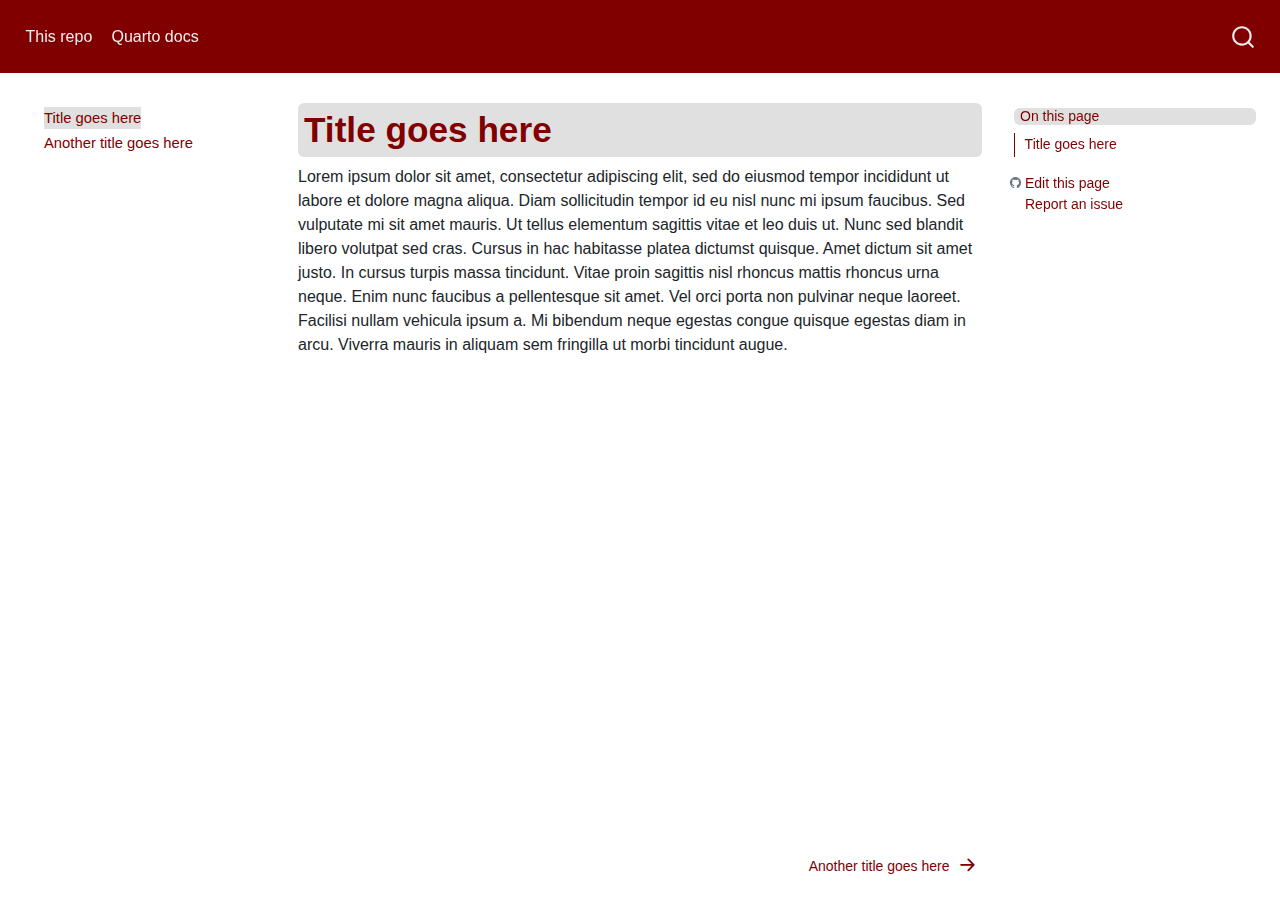
==== docs/index.html @ c9f1d6f5 "deploy: a8cd5a39ca37bad13b6b4d7f44164f94352464c2" ====
<!DOCTYPE html>
<html xmlns="http://www.w3.org/1999/xhtml" lang="en" xml:lang="en"><head>
  <meta charset="utf-8">
  <meta name="generator" content="quarto-0.9.141">
  <meta name="viewport" content="width=device-width, initial-scale=1.0, user-scalable=yes">
  <title>index</title>
  <style>
    code{white-space: pre-wrap;}
    span.smallcaps{font-variant: small-caps;}
    span.underline{text-decoration: underline;}
    div.column{display: inline-block; vertical-align: top; width: 50%;}
    div.hanging-indent{margin-left: 1.5em; text-indent: -1.5em;}
    ul.task-list{list-style: none;}
  </style>

  <script src="site_libs/quarto-nav/quarto-nav.js"></script>
  <script src="site_libs/quarto-nav/headroom.min.js"></script>
  <script src="site_libs/clipboard/clipboard.min.js"></script>
  <meta name="quarto:offset" content="./">
  <script src="site_libs/quarto-search/autocomplete.umd.js"></script>
  <script src="site_libs/quarto-search/fuse.min.js"></script>
  <script src="site_libs/quarto-search/quarto-search.js"></script>
  <link href="./page2.html" rel="next">
  <link href="./images/favicon.ico" rel="icon">
  <script src="site_libs/quarto-html/quarto.js"></script>
  <script src="site_libs/quarto-html/popper.min.js"></script>
  <script src="site_libs/quarto-html/tippy.umd.min.js"></script>
  <script src="site_libs/quarto-html/anchor.min.js"></script>
  <link href="site_libs/quarto-html/tippy.css" rel="stylesheet">
  <link id="quarto-text-highlighting-styles" href="site_libs/quarto-html/quarto-syntax-highlighting.css" rel="stylesheet">
  <script src="site_libs/bootstrap/bootstrap.min.js"></script>
  <link href="site_libs/bootstrap/bootstrap-icons.css" rel="stylesheet">
  <link href="site_libs/bootstrap/bootstrap.min.css" rel="stylesheet">
  <script id="quarto-search-options" type="application/json">{
    "location": "navbar",
    "copy-button": false,
    "collapse-after": 3,
    "panel-placement": "end",
    "type": "overlay",
    "limit": 20,
    "language": {
      "search-no-results-text": "No results",
      "search-matching-documents-text": "matching documents",
      "search-copy-link-title": "Copy link to search",
      "search-hide-matches-text": "Hide additional matches",
      "search-more-match-text": "more match in this document",
      "search-more-matches-text": "more matches in this document",
      "search-clear-button-title": "Clear",
      "search-detached-cancel-button-title": "Cancel",
      "search-submit-button-title": "Submit"
    }
  }</script>
  <!--[if lt IE 9]>
    <script src="//cdnjs.cloudflare.com/ajax/libs/html5shiv/3.7.3/html5shiv-printshiv.min.js"></script>
  <![endif]-->
  <link rel="stylesheet" href="quarto-materials/custom.css">
</head>
<body class="floating">
<div id="quarto-search-results"></div>
  <header id="quarto-header" class="headroom fixed-top">
    <nav class="navbar navbar-expand-lg navbar-dark ">
      <div class="navbar-container container-fluid">
          <button class="navbar-toggler" type="button" data-bs-toggle="collapse" data-bs-target="#navbarCollapse" aria-controls="navbarCollapse" aria-expanded="false" aria-label="Toggle navigation" onclick="if (window.quartoToggleHeadroom) { window.quartoToggleHeadroom(); }">
  <span class="navbar-toggler-icon"></span>
</button>
          <div class="collapse navbar-collapse" id="navbarCollapse">
            <ul class="navbar-nav navbar-nav-scroll me-auto">
  <li class="nav-item">
    <a class="nav-link" href="https://github.com/johnkerl/quarto-markdown-skeleton">This repo</a>
  </li>  
  <li class="nav-item">
    <a class="nav-link" href="https://quarto.org">Quarto docs</a>
  </li>  
</ul>
              <div id="quarto-search" class="" title="Search"></div>
          </div> <!-- /navcollapse -->
      </div> <!-- /container-fluid -->
    </nav>
  <nav class="quarto-secondary-nav" data-bs-toggle="collapse" data-bs-target="#quarto-sidebar" aria-controls="quarto-sidebar" aria-expanded="false" aria-label="Toggle sidebar navigation" onclick="if (window.quartoToggleHeadroom) { window.quartoToggleHeadroom(); }">
    <div class="container-fluid d-flex justify-content-between">
      <h1 class="quarto-secondary-nav-title">(Untitled)</h1>
      <button type="button" class="quarto-btn-toggle btn" aria-label="Show secondary navigation">
        <i class="bi bi-chevron-right"></i>
      </button>
    </div>
  </nav>
</header>
<!-- content -->
<div id="quarto-content" class="quarto-container page-columns page-rows-contents page-layout-article page-navbar">
<!-- sidebar -->
  <nav id="quarto-sidebar" class="sidebar collapse sidebar-navigation floating overflow-auto">
    <div class="sidebar-menu-container"> 
    <ul class="list-unstyled mt-1">
        <li class="sidebar-item">
  <div class="sidebar-item-container"> 
  <a href="./index.html" class="sidebar-item-text sidebar-link active">Title goes here</a>
  </div>
</li>
        <li class="sidebar-item">
  <div class="sidebar-item-container"> 
  <a href="./page2.html" class="sidebar-item-text sidebar-link">Another title goes here</a>
  </div>
</li>
    </ul>
    </div>
</nav>
<!-- margin-sidebar -->
    <div id="quarto-margin-sidebar" class="sidebar margin-sidebar">
        <nav id="TOC" role="doc-toc">
<h2 id="toc-title">On this page</h2>
<ul>
<li><a href="#title-goes-here" class="nav-link active" data-scroll-target="#title-goes-here">Title goes here</a></li>
</ul>
<div class="toc-actions"><div><i class="bi bi-github"></i></div><div class="action-links"><p><a href="https://github.com/johnkerl/quarto-markdown-skeleton/edit/main/index.md" class="toc-action">Edit this page</a></p><p><a href="https://github.com/johnkerl/quarto-markdown-skeleton/issues/new" class="toc-action">Report an issue</a></p></div></div></nav>
    </div>
<!-- main -->
<main class="content" id="quarto-document-content">

<section id="title-goes-here" class="level1">
<h1>Title goes here</h1>
<p>Lorem ipsum dolor sit amet, consectetur adipiscing elit, sed do eiusmod tempor incididunt ut labore et dolore magna aliqua. Diam sollicitudin tempor id eu nisl nunc mi ipsum faucibus. Sed vulputate mi sit amet mauris. Ut tellus elementum sagittis vitae et leo duis ut. Nunc sed blandit libero volutpat sed cras. Cursus in hac habitasse platea dictumst quisque. Amet dictum sit amet justo. In cursus turpis massa tincidunt. Vitae proin sagittis nisl rhoncus mattis rhoncus urna neque. Enim nunc faucibus a pellentesque sit amet. Vel orci porta non pulvinar neque laoreet. Facilisi nullam vehicula ipsum a. Mi bibendum neque egestas congue quisque egestas diam in arcu. Viverra mauris in aliquam sem fringilla ut morbi tincidunt augue.</p>



</section>
</main> <!-- /main -->
<script type="application/javascript">
window.document.addEventListener("DOMContentLoaded", function (event) {
  const icon = "";
  const anchorJS = new window.AnchorJS();
  anchorJS.options = {
    placement: 'right',
    icon: icon
  };
  anchorJS.add('.anchored');
  const clipboard = new window.ClipboardJS('.code-copy-button', {
    target: function(trigger) {
      return trigger.previousElementSibling;
    }
  });
  clipboard.on('success', function(e) {
    // button target
    const button = e.trigger;
    // don't keep focus
    button.blur();
    // flash "checked"
    button.classList.add('code-copy-button-checked');
    setTimeout(function() {
      button.classList.remove('code-copy-button-checked');
    }, 1000);
    // clear code selection
    e.clearSelection();
  });
  function tippyHover(el, contentFn) {
    const config = {
      allowHTML: true,
      content: contentFn,
      maxWidth: 500,
      delay: 100,
      arrow: false,
      appendTo: function(el) {
          return el.parentElement;
      },
      interactive: true,
      interactiveBorder: 10,
      theme: 'quarto',
      placement: 'bottom-start'
    };
    window.tippy(el, config); 
  }
  const noterefs = window.document.querySelectorAll('a[role="doc-noteref"]');
  for (var i=0; i<noterefs.length; i++) {
    const ref = noterefs[i];
    tippyHover(ref, function() {
      let href = ref.getAttribute('href');
      try { href = new URL(href).hash; } catch {}
      const id = href.replace(/^#\/?/, "");
      const note = window.document.getElementById(id);
      return note.innerHTML;
    });
  }
  var bibliorefs = window.document.querySelectorAll('a[role="doc-biblioref"]');
  for (var i=0; i<bibliorefs.length; i++) {
    const ref = bibliorefs[i];
    const cites = ref.parentNode.getAttribute('data-cites').split(' ');
    tippyHover(ref, function() {
      var popup = window.document.createElement('div');
      cites.forEach(function(cite) {
        var citeDiv = window.document.createElement('div');
        citeDiv.classList.add('hanging-indent');
        citeDiv.classList.add('csl-entry');
        var biblioDiv = window.document.getElementById('ref-' + cite);
        if (biblioDiv) {
          citeDiv.innerHTML = biblioDiv.innerHTML;
        }
        popup.appendChild(citeDiv);
      });
      return popup.innerHTML;
    });
  }
});
</script>
<nav class="page-navigation">
  <div class="nav-page nav-page-previous">
  </div>
  <div class="nav-page nav-page-next">
      <a href="./page2.html" class="pagination-link">
        <span class="nav-page-text">Another title goes here</span> <i class="bi bi-arrow-right-short"></i>
      </a>
  </div>
</nav>
</div> <!-- /content -->


</body></html>
---- docs/site_libs/quarto-html/tippy.css ----
.tippy-box[data-animation=fade][data-state=hidden]{opacity:0}[data-tippy-root]{max-width:calc(100vw - 10px)}.tippy-box{position:relative;background-color:#333;color:#fff;border-radius:4px;font-size:14px;line-height:1.4;white-space:normal;outline:0;transition-property:transform,visibility,opacity}.tippy-box[data-placement^=top]>.tippy-arrow{bottom:0}.tippy-box[data-placement^=top]>.tippy-arrow:before{bottom:-7px;left:0;border-width:8px 8px 0;border-top-color:initial;transform-origin:center top}.tippy-box[data-placement^=bottom]>.tippy-arrow{top:0}.tippy-box[data-placement^=bottom]>.tippy-arrow:before{top:-7px;left:0;border-width:0 8px 8px;border-bottom-color:initial;transform-origin:center bottom}.tippy-box[data-placement^=left]>.tippy-arrow{right:0}.tippy-box[data-placement^=left]>.tippy-arrow:before{border-width:8px 0 8px 8px;border-left-color:initial;right:-7px;transform-origin:center left}.tippy-box[data-placement^=right]>.tippy-arrow{left:0}.tippy-box[data-placement^=right]>.tippy-arrow:before{left:-7px;border-width:8px 8px 8px 0;border-right-color:initial;transform-origin:center right}.tippy-box[data-inertia][data-state=visible]{transition-timing-function:cubic-bezier(.54,1.5,.38,1.11)}.tippy-arrow{width:16px;height:16px;color:#333}.tippy-arrow:before{content:"";position:absolute;border-color:transparent;border-style:solid}.tippy-content{position:relative;padding:5px 9px;z-index:1}
---- docs/site_libs/quarto-html/quarto-syntax-highlighting.css ----
/* quarto syntax highlight colors */
:root {
  --quarto-hl-ot-color: #00769E;
  --quarto-hl-at-color: #677623;
  --quarto-hl-ss-color: #20794D;
  --quarto-hl-an-color: #5E5E5E;
  --quarto-hl-fu-color: #4758AB;
  --quarto-hl-st-color: #20794D;
  --quarto-hl-cf-color: #00769E;
  --quarto-hl-op-color: #5E5E5E;
  --quarto-hl-er-color: #AD0000;
  --quarto-hl-bn-color: #AD0000;
  --quarto-hl-al-color: #AD0000;
  --quarto-hl-va-color: #111111;
  --quarto-hl-bu-color: inherit;
  --quarto-hl-ex-color: inherit;
  --quarto-hl-pp-color: #AD0000;
  --quarto-hl-in-color: #5E5E5E;
  --quarto-hl-vs-color: #20794D;
  --quarto-hl-wa-color: #5E5E5E;
  --quarto-hl-do-color: #5E5E5E;
  --quarto-hl-im-color: inherit;
  --quarto-hl-ch-color: #20794D;
  --quarto-hl-dt-color: #AD0000;
  --quarto-hl-fl-color: #AD0000;
  --quarto-hl-co-color: #5E5E5E;
  --quarto-hl-cv-color: #5E5E5E;
  --quarto-hl-cn-color: #8f5902;
  --quarto-hl-sc-color: #5E5E5E;
  --quarto-hl-dv-color: #AD0000;
  --quarto-hl-kw-color: #00769E;
}

/* other quarto variables */
:root {
  --quarto-font-monospace: SFMono-Regular, Menlo, Monaco, Consolas, "Liberation Mono", "Courier New", monospace;
}

code span {
  color: #00769E;
}

div.sourceCode,
div.sourceCode pre.sourceCode {
  color: #00769E;
}

code span.ot {
  color: #00769E;
}

code span.at {
  color: #677623;
}

code span.ss {
  color: #20794D;
}

code span.an {
  color: #5E5E5E;
}

code span.fu {
  color: #4758AB;
}

code span.st {
  color: #20794D;
}

code span.cf {
  color: #00769E;
}

code span.op {
  color: #5E5E5E;
}

code span.er {
  color: #AD0000;
}

code span.bn {
  color: #AD0000;
}

code span.al {
  color: #AD0000;
}

code span.va {
  color: #111111;
}

code span.pp {
  color: #AD0000;
}

code span.in {
  color: #5E5E5E;
}

code span.vs {
  color: #20794D;
}

code span.wa {
  color: #5E5E5E;
  font-style: italic;
}

code span.do {
  color: #5E5E5E;
  font-style: italic;
}

code span.ch {
  color: #20794D;
}

code span.dt {
  color: #AD0000;
}

code span.fl {
  color: #AD0000;
}

code span.co {
  color: #5E5E5E;
}

code span.cv {
  color: #5E5E5E;
  font-style: italic;
}

code span.cn {
  color: #8f5902;
}

code span.sc {
  color: #5E5E5E;
}

code span.dv {
  color: #AD0000;
}

code span.kw {
  color: #00769E;
}

/*# sourceMappingURL=debc5d5d77c3f9108843748ff7464032.css.map */
---- docs/quarto-materials/custom.css ----
/* General pattern/branding for Miller docs:
 * o The first color is white; the second color is black; the third color is maroon. Code snippets have
 *   output in manila, with dark-manila command-lines.
 * o As much as I love serif fonts like Palatino for their beauty (especially their artful italics),
 *   I use sans-serif for pragmatic visual throughput. (If this were a sales sheet rather than a tech
 *   guide, I'd use serifs.)
 * o Corners on code blocks, images, etc. are all rounded.
 * o Hovering over hyperlinks makes their background light grey for pre-click visual feedback.
 */

.navbar-nav:hover .nav-link:hover {
  color: #800000;
}

.nav-page:hover .nav-page-previous:hover {
  color: #800000;
}

.nav-page:hover .nav-page-next:hover {
  color: #800000;
}

.nav-page:hover .nav-page-text:hover {
  color: #800000;
}

.toc-actions a:hover {
  color: #800000;
}

.page-navigation:hover {
  color: #800000;
}

a.pagination-link:hover {
  color: #800000;
}

.sidebar-navigation .text-start {
  font-weight: bold;
}

.sidebar.sidebar-navigation .active {
  color: #800000;
  background-color: #e0e0e0;
}

a {
  color: #800000;
}
a:before, a:focus, a:hover, a:link, a:visited {
  color: #800000;
}

code, p code:not(.sourceCode), li code:not(.sourceCode), kbd, pre {
  color: #000000;
  background-color: #eae2cb;
  font-size: 12px;
  direction: ltr;
  border-radius: 3px;
}

pre {
  font-size: 12px;
  padding: 10px;
  text-decoration: none;

  white-space: pre-wrap;       /* css-3 */
  white-space: -moz-pre-wrap;  /* Mozilla, since 1999 */
  white-space: -pre-wrap;      /* Opera 4-6 */
  white-space: -o-pre-wrap;    /* Opera 7 */
}

pre.pre-highlight-in-pair {
  background-color: #c5b690;
  font-weight: bold;
  margin-bottom: 0px;

  border-top-left-radius: 6px;
  border-top-right-radius: 6px;
  border-bottom-right-radius: 0px;
  border-bottom-left-radius: 0px;
}
pre.pre-non-highlight-in-pair {
  background-color: #eae2cb;
  margin-top: 0px;

  border-top-left-radius: 0px;
  border-top-right-radius: 0px;
  border-bottom-right-radius: 6px;
  border-bottom-left-radius: 6px;
}

/* For command-only or output-only situations (less common) -- normal margins.
 * Example:
 *   mlr cat foo.csv <---- command line
 */
pre.pre-highlight-non-pair {
  background-color: #c5b690;
  font-weight: bold;
  margin-top: 2px;
  margin-bottom: 16px;

  border-top-left-radius: 6px;
  border-top-right-radius: 6px;
  border-bottom-right-radius: 6px;
  border-bottom-left-radius: 6px;
}

/* Example:
 *   a,b,c           <---- output line
 *   1,2,3           <---- output line
 *   4,5,6           <---- output line
 */
pre.pre-non-highlight-non-pair {
  background-color: #eae2cb;
  margin-top: 2px;
  margin-bottom: 15px;

  border-top-left-radius: 6px;
  border-top-right-radius: 6px;
  border-bottom-right-radius: 6px;
  border-bottom-left-radius: 6px;
}

pre.pre-no-wrap {
  font-size: 12px;
  padding: 10px;

  white-space: nowrap;       /* css-3 */
  white-space: -moz-nowrap;  /* Mozilla, since 1999 */
  white-space: -no-wrap;      /* Opera 4-6 */
  white-space: -o-nowrap;    /* Opera 7 */
}

/* Rounded corners for screenshots/images */
img {
  border-radius: 6px;
}
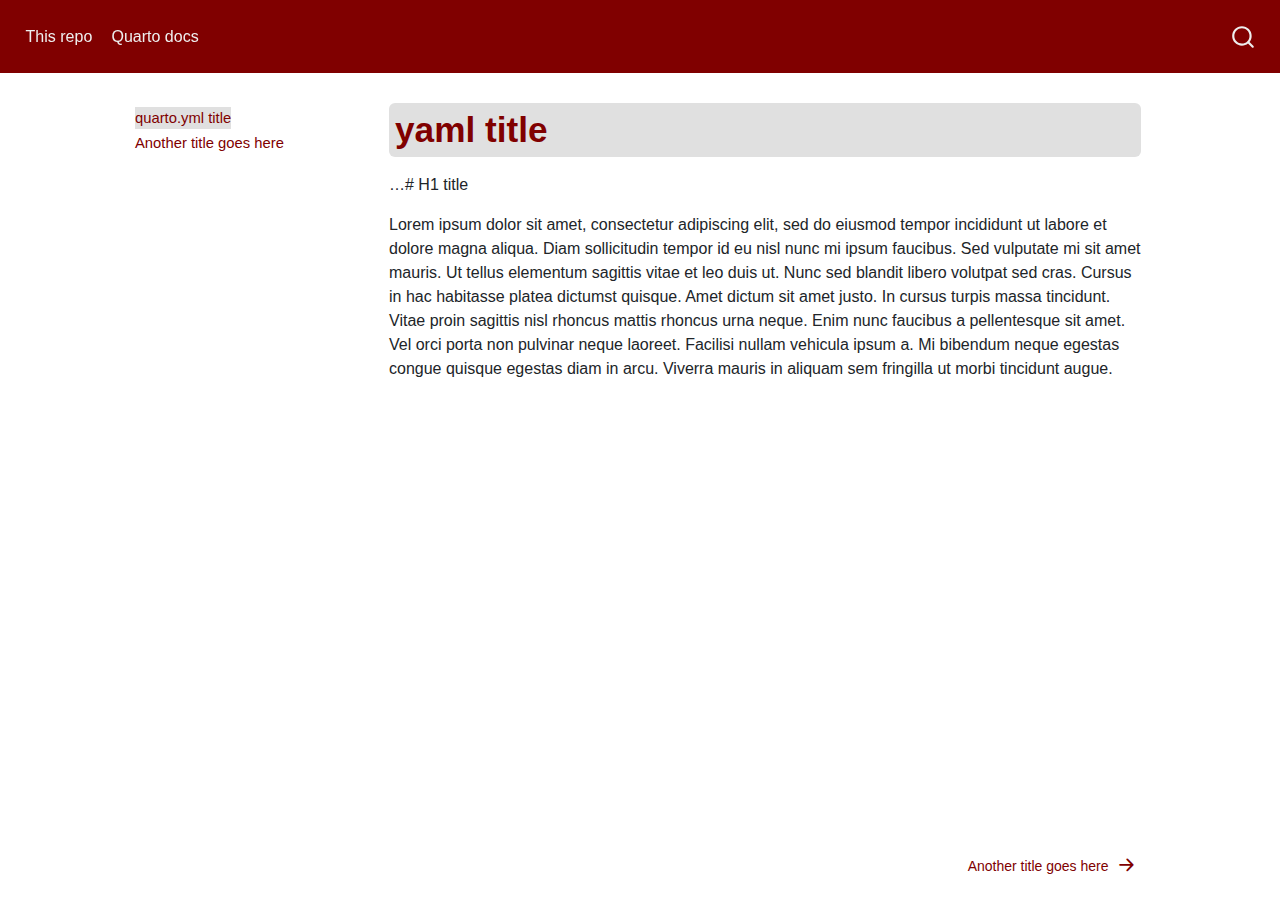
==== commit efbb7a9f: "deploy: 3bd4c0ed71fa82c474fb2171a0318f2619bdb488" ====
--- a/docs/index.html
+++ b/docs/index.html
@@ -3,7 +3,7 @@
   <meta charset="utf-8">
   <meta name="generator" content="quarto-0.9.141">
   <meta name="viewport" content="width=device-width, initial-scale=1.0, user-scalable=yes">
-  <title>index</title>
+  <title>yaml title</title>
   <style>
     code{white-space: pre-wrap;}
     span.smallcaps{font-variant: small-caps;}
@@ -55,7 +55,7 @@
   <![endif]-->
   <link rel="stylesheet" href="quarto-materials/custom.css">
 </head>
-<body class="floating">
+<body class="floating fullcontent">
 <div id="quarto-search-results"></div>
   <header id="quarto-header" class="headroom fixed-top">
     <nav class="navbar navbar-expand-lg navbar-dark ">
@@ -78,7 +78,7 @@
     </nav>
   <nav class="quarto-secondary-nav" data-bs-toggle="collapse" data-bs-target="#quarto-sidebar" aria-controls="quarto-sidebar" aria-expanded="false" aria-label="Toggle sidebar navigation" onclick="if (window.quartoToggleHeadroom) { window.quartoToggleHeadroom(); }">
     <div class="container-fluid d-flex justify-content-between">
-      <h1 class="quarto-secondary-nav-title">(Untitled)</h1>
+      <h1 class="quarto-secondary-nav-title">yaml title</h1>
       <button type="button" class="quarto-btn-toggle btn" aria-label="Show secondary navigation">
         <i class="bi bi-chevron-right"></i>
       </button>
@@ -93,7 +93,7 @@
     <ul class="list-unstyled mt-1">
         <li class="sidebar-item">
   <div class="sidebar-item-container"> 
-  <a href="./index.html" class="sidebar-item-text sidebar-link active">Title goes here</a>
+  <a href="./index.html" class="sidebar-item-text sidebar-link active">quarto.yml title</a>
   </div>
 </li>
         <li class="sidebar-item">
@@ -105,24 +105,17 @@
     </div>
 </nav>
 <!-- margin-sidebar -->
-    <div id="quarto-margin-sidebar" class="sidebar margin-sidebar">
-        <nav id="TOC" role="doc-toc">
-<h2 id="toc-title">On this page</h2>
-<ul>
-<li><a href="#title-goes-here" class="nav-link active" data-scroll-target="#title-goes-here">Title goes here</a></li>
-</ul>
-<div class="toc-actions"><div><i class="bi bi-github"></i></div><div class="action-links"><p><a href="https://github.com/johnkerl/quarto-markdown-skeleton/edit/main/index.md" class="toc-action">Edit this page</a></p><p><a href="https://github.com/johnkerl/quarto-markdown-skeleton/issues/new" class="toc-action">Report an issue</a></p></div></div></nav>
-    </div>
+    
 <!-- main -->
 <main class="content" id="quarto-document-content">
-
-<section id="title-goes-here" class="level1">
-<h1>Title goes here</h1>
+<header id="title-block-header" class="quarto-title-block default">
+
+<div class="quarto-title"><h1 class="title d-none d-lg-block display-7">yaml title</h1></div></header>
+<p>…# H1 title</p>
 <p>Lorem ipsum dolor sit amet, consectetur adipiscing elit, sed do eiusmod tempor incididunt ut labore et dolore magna aliqua. Diam sollicitudin tempor id eu nisl nunc mi ipsum faucibus. Sed vulputate mi sit amet mauris. Ut tellus elementum sagittis vitae et leo duis ut. Nunc sed blandit libero volutpat sed cras. Cursus in hac habitasse platea dictumst quisque. Amet dictum sit amet justo. In cursus turpis massa tincidunt. Vitae proin sagittis nisl rhoncus mattis rhoncus urna neque. Enim nunc faucibus a pellentesque sit amet. Vel orci porta non pulvinar neque laoreet. Facilisi nullam vehicula ipsum a. Mi bibendum neque egestas congue quisque egestas diam in arcu. Viverra mauris in aliquam sem fringilla ut morbi tincidunt augue.</p>
 
 
 
-</section>
 </main> <!-- /main -->
 <script type="application/javascript">
 window.document.addEventListener("DOMContentLoaded", function (event) {
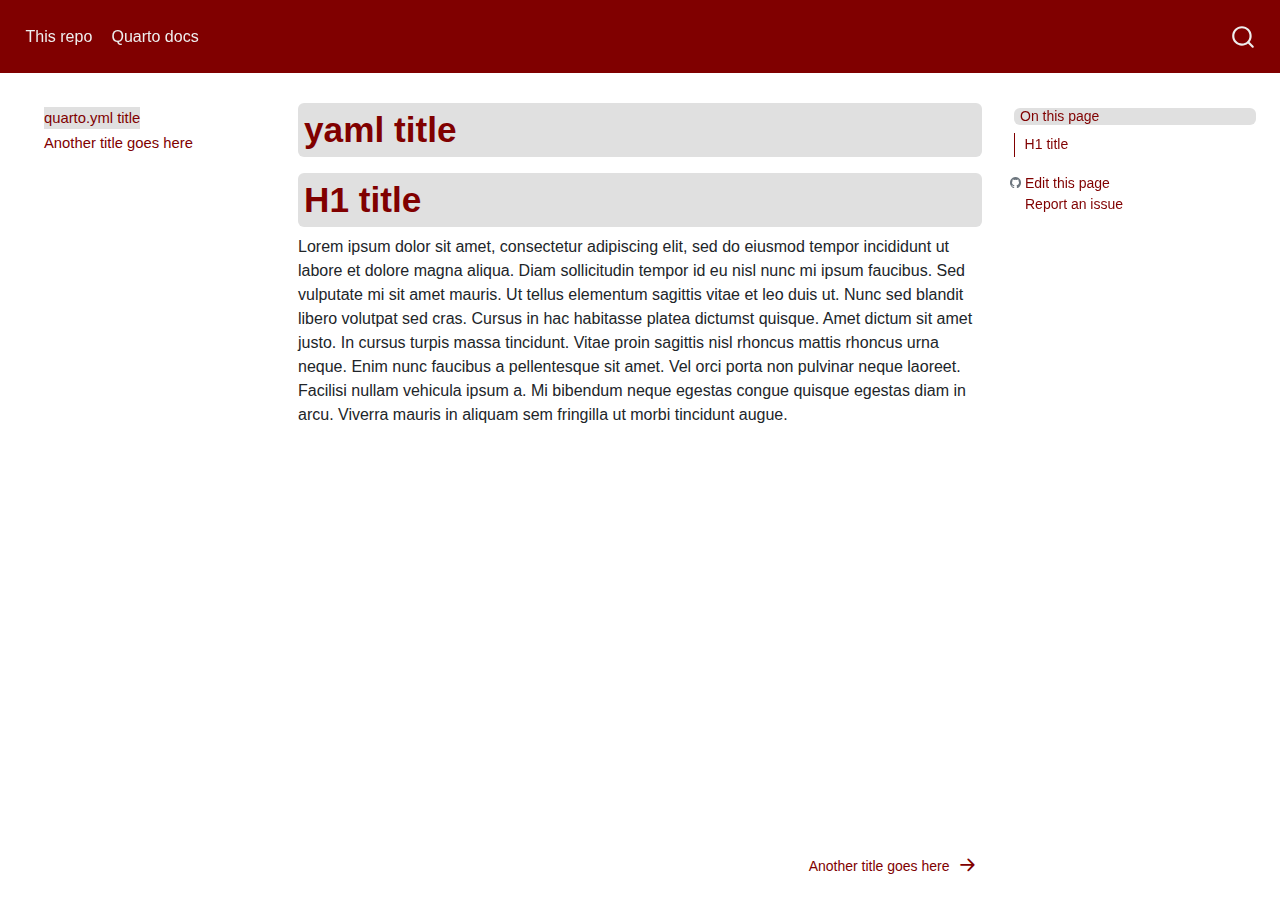
==== commit 4055dec5: "deploy: 2d3e832bb1d873153673ee3862e9e1a51a56a40d" ====
--- a/docs/index.html
+++ b/docs/index.html
@@ -55,7 +55,7 @@
   <![endif]-->
   <link rel="stylesheet" href="quarto-materials/custom.css">
 </head>
-<body class="floating fullcontent">
+<body class="floating">
 <div id="quarto-search-results"></div>
   <header id="quarto-header" class="headroom fixed-top">
     <nav class="navbar navbar-expand-lg navbar-dark ">
@@ -105,17 +105,27 @@
     </div>
 </nav>
 <!-- margin-sidebar -->
-    
+    <div id="quarto-margin-sidebar" class="sidebar margin-sidebar">
+        <nav id="TOC" role="doc-toc">
+<h2 id="toc-title">On this page</h2>
+<ul>
+<li><a href="#h1-title" class="nav-link active" data-scroll-target="#h1-title">H1 title</a></li>
+</ul>
+<div class="toc-actions"><div><i class="bi bi-github"></i></div><div class="action-links"><p><a href="https://github.com/johnkerl/quarto-markdown-skeleton/edit/main/index.md" class="toc-action">Edit this page</a></p><p><a href="https://github.com/johnkerl/quarto-markdown-skeleton/issues/new" class="toc-action">Report an issue</a></p></div></div></nav>
+    </div>
 <!-- main -->
 <main class="content" id="quarto-document-content">
 <header id="title-block-header" class="quarto-title-block default">
 
 <div class="quarto-title"><h1 class="title d-none d-lg-block display-7">yaml title</h1></div></header>
-<p>…# H1 title</p>
+
+<section id="h1-title" class="level1">
+<h1>H1 title</h1>
 <p>Lorem ipsum dolor sit amet, consectetur adipiscing elit, sed do eiusmod tempor incididunt ut labore et dolore magna aliqua. Diam sollicitudin tempor id eu nisl nunc mi ipsum faucibus. Sed vulputate mi sit amet mauris. Ut tellus elementum sagittis vitae et leo duis ut. Nunc sed blandit libero volutpat sed cras. Cursus in hac habitasse platea dictumst quisque. Amet dictum sit amet justo. In cursus turpis massa tincidunt. Vitae proin sagittis nisl rhoncus mattis rhoncus urna neque. Enim nunc faucibus a pellentesque sit amet. Vel orci porta non pulvinar neque laoreet. Facilisi nullam vehicula ipsum a. Mi bibendum neque egestas congue quisque egestas diam in arcu. Viverra mauris in aliquam sem fringilla ut morbi tincidunt augue.</p>
 
 
 
+</section>
 </main> <!-- /main -->
 <script type="application/javascript">
 window.document.addEventListener("DOMContentLoaded", function (event) {
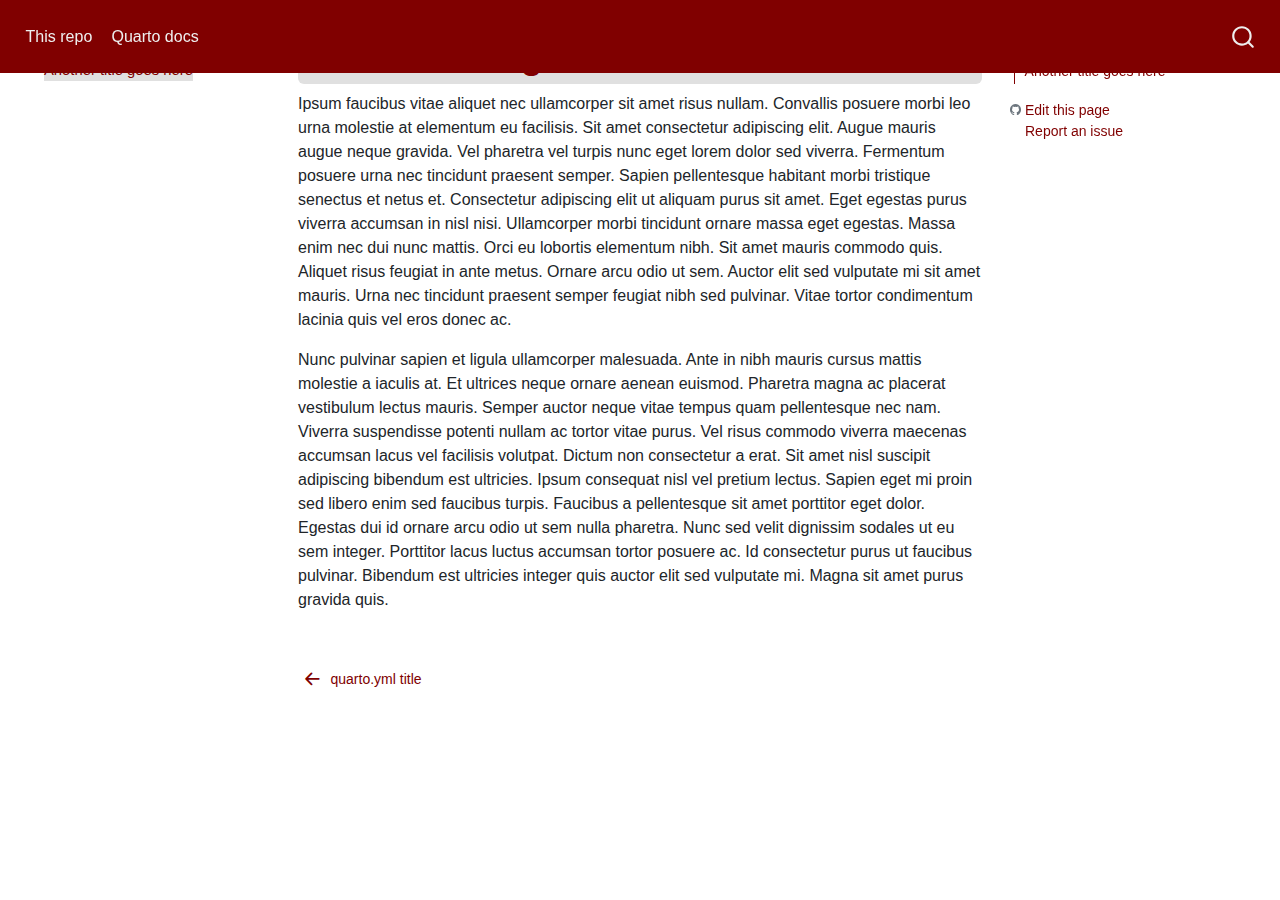
==== commit 89c02583: "deploy: 8f7dd5349cf346ca2df04c2badcb7ef09bcedd38" ====
--- a/docs/index.html
+++ b/docs/index.html
@@ -1,218 +1,8 @@
-<!DOCTYPE html>
-<html xmlns="http://www.w3.org/1999/xhtml" lang="en" xml:lang="en"><head>
-  <meta charset="utf-8">
-  <meta name="generator" content="quarto-0.9.141">
-  <meta name="viewport" content="width=device-width, initial-scale=1.0, user-scalable=yes">
-  <title>yaml title</title>
-  <style>
-    code{white-space: pre-wrap;}
-    span.smallcaps{font-variant: small-caps;}
-    span.underline{text-decoration: underline;}
-    div.column{display: inline-block; vertical-align: top; width: 50%;}
-    div.hanging-indent{margin-left: 1.5em; text-indent: -1.5em;}
-    ul.task-list{list-style: none;}
-  </style>
-
-  <script src="site_libs/quarto-nav/quarto-nav.js"></script>
-  <script src="site_libs/quarto-nav/headroom.min.js"></script>
-  <script src="site_libs/clipboard/clipboard.min.js"></script>
-  <meta name="quarto:offset" content="./">
-  <script src="site_libs/quarto-search/autocomplete.umd.js"></script>
-  <script src="site_libs/quarto-search/fuse.min.js"></script>
-  <script src="site_libs/quarto-search/quarto-search.js"></script>
-  <link href="./page2.html" rel="next">
-  <link href="./images/favicon.ico" rel="icon">
-  <script src="site_libs/quarto-html/quarto.js"></script>
-  <script src="site_libs/quarto-html/popper.min.js"></script>
-  <script src="site_libs/quarto-html/tippy.umd.min.js"></script>
-  <script src="site_libs/quarto-html/anchor.min.js"></script>
-  <link href="site_libs/quarto-html/tippy.css" rel="stylesheet">
-  <link id="quarto-text-highlighting-styles" href="site_libs/quarto-html/quarto-syntax-highlighting.css" rel="stylesheet">
-  <script src="site_libs/bootstrap/bootstrap.min.js"></script>
-  <link href="site_libs/bootstrap/bootstrap-icons.css" rel="stylesheet">
-  <link href="site_libs/bootstrap/bootstrap.min.css" rel="stylesheet">
-  <script id="quarto-search-options" type="application/json">{
-    "location": "navbar",
-    "copy-button": false,
-    "collapse-after": 3,
-    "panel-placement": "end",
-    "type": "overlay",
-    "limit": 20,
-    "language": {
-      "search-no-results-text": "No results",
-      "search-matching-documents-text": "matching documents",
-      "search-copy-link-title": "Copy link to search",
-      "search-hide-matches-text": "Hide additional matches",
-      "search-more-match-text": "more match in this document",
-      "search-more-matches-text": "more matches in this document",
-      "search-clear-button-title": "Clear",
-      "search-detached-cancel-button-title": "Cancel",
-      "search-submit-button-title": "Submit"
-    }
-  }</script>
-  <!--[if lt IE 9]>
-    <script src="//cdnjs.cloudflare.com/ajax/libs/html5shiv/3.7.3/html5shiv-printshiv.min.js"></script>
-  <![endif]-->
-  <link rel="stylesheet" href="quarto-materials/custom.css">
-</head>
-<body class="floating">
-<div id="quarto-search-results"></div>
-  <header id="quarto-header" class="headroom fixed-top">
-    <nav class="navbar navbar-expand-lg navbar-dark ">
-      <div class="navbar-container container-fluid">
-          <button class="navbar-toggler" type="button" data-bs-toggle="collapse" data-bs-target="#navbarCollapse" aria-controls="navbarCollapse" aria-expanded="false" aria-label="Toggle navigation" onclick="if (window.quartoToggleHeadroom) { window.quartoToggleHeadroom(); }">
-  <span class="navbar-toggler-icon"></span>
-</button>
-          <div class="collapse navbar-collapse" id="navbarCollapse">
-            <ul class="navbar-nav navbar-nav-scroll me-auto">
-  <li class="nav-item">
-    <a class="nav-link" href="https://github.com/johnkerl/quarto-markdown-skeleton">This repo</a>
-  </li>  
-  <li class="nav-item">
-    <a class="nav-link" href="https://quarto.org">Quarto docs</a>
-  </li>  
-</ul>
-              <div id="quarto-search" class="" title="Search"></div>
-          </div> <!-- /navcollapse -->
-      </div> <!-- /container-fluid -->
-    </nav>
-  <nav class="quarto-secondary-nav" data-bs-toggle="collapse" data-bs-target="#quarto-sidebar" aria-controls="quarto-sidebar" aria-expanded="false" aria-label="Toggle sidebar navigation" onclick="if (window.quartoToggleHeadroom) { window.quartoToggleHeadroom(); }">
-    <div class="container-fluid d-flex justify-content-between">
-      <h1 class="quarto-secondary-nav-title">yaml title</h1>
-      <button type="button" class="quarto-btn-toggle btn" aria-label="Show secondary navigation">
-        <i class="bi bi-chevron-right"></i>
-      </button>
-    </div>
-  </nav>
-</header>
-<!-- content -->
-<div id="quarto-content" class="quarto-container page-columns page-rows-contents page-layout-article page-navbar">
-<!-- sidebar -->
-  <nav id="quarto-sidebar" class="sidebar collapse sidebar-navigation floating overflow-auto">
-    <div class="sidebar-menu-container"> 
-    <ul class="list-unstyled mt-1">
-        <li class="sidebar-item">
-  <div class="sidebar-item-container"> 
-  <a href="./index.html" class="sidebar-item-text sidebar-link active">quarto.yml title</a>
-  </div>
-</li>
-        <li class="sidebar-item">
-  <div class="sidebar-item-container"> 
-  <a href="./page2.html" class="sidebar-item-text sidebar-link">Another title goes here</a>
-  </div>
-</li>
-    </ul>
-    </div>
-</nav>
-<!-- margin-sidebar -->
-    <div id="quarto-margin-sidebar" class="sidebar margin-sidebar">
-        <nav id="TOC" role="doc-toc">
-<h2 id="toc-title">On this page</h2>
-<ul>
-<li><a href="#h1-title" class="nav-link active" data-scroll-target="#h1-title">H1 title</a></li>
-</ul>
-<div class="toc-actions"><div><i class="bi bi-github"></i></div><div class="action-links"><p><a href="https://github.com/johnkerl/quarto-markdown-skeleton/edit/main/index.md" class="toc-action">Edit this page</a></p><p><a href="https://github.com/johnkerl/quarto-markdown-skeleton/issues/new" class="toc-action">Report an issue</a></p></div></div></nav>
-    </div>
-<!-- main -->
-<main class="content" id="quarto-document-content">
-<header id="title-block-header" class="quarto-title-block default">
-
-<div class="quarto-title"><h1 class="title d-none d-lg-block display-7">yaml title</h1></div></header>
-
-<section id="h1-title" class="level1">
-<h1>H1 title</h1>
-<p>Lorem ipsum dolor sit amet, consectetur adipiscing elit, sed do eiusmod tempor incididunt ut labore et dolore magna aliqua. Diam sollicitudin tempor id eu nisl nunc mi ipsum faucibus. Sed vulputate mi sit amet mauris. Ut tellus elementum sagittis vitae et leo duis ut. Nunc sed blandit libero volutpat sed cras. Cursus in hac habitasse platea dictumst quisque. Amet dictum sit amet justo. In cursus turpis massa tincidunt. Vitae proin sagittis nisl rhoncus mattis rhoncus urna neque. Enim nunc faucibus a pellentesque sit amet. Vel orci porta non pulvinar neque laoreet. Facilisi nullam vehicula ipsum a. Mi bibendum neque egestas congue quisque egestas diam in arcu. Viverra mauris in aliquam sem fringilla ut morbi tincidunt augue.</p>
-
-
-
-</section>
-</main> <!-- /main -->
-<script type="application/javascript">
-window.document.addEventListener("DOMContentLoaded", function (event) {
-  const icon = "";
-  const anchorJS = new window.AnchorJS();
-  anchorJS.options = {
-    placement: 'right',
-    icon: icon
-  };
-  anchorJS.add('.anchored');
-  const clipboard = new window.ClipboardJS('.code-copy-button', {
-    target: function(trigger) {
-      return trigger.previousElementSibling;
-    }
-  });
-  clipboard.on('success', function(e) {
-    // button target
-    const button = e.trigger;
-    // don't keep focus
-    button.blur();
-    // flash "checked"
-    button.classList.add('code-copy-button-checked');
-    setTimeout(function() {
-      button.classList.remove('code-copy-button-checked');
-    }, 1000);
-    // clear code selection
-    e.clearSelection();
-  });
-  function tippyHover(el, contentFn) {
-    const config = {
-      allowHTML: true,
-      content: contentFn,
-      maxWidth: 500,
-      delay: 100,
-      arrow: false,
-      appendTo: function(el) {
-          return el.parentElement;
-      },
-      interactive: true,
-      interactiveBorder: 10,
-      theme: 'quarto',
-      placement: 'bottom-start'
-    };
-    window.tippy(el, config); 
-  }
-  const noterefs = window.document.querySelectorAll('a[role="doc-noteref"]');
-  for (var i=0; i<noterefs.length; i++) {
-    const ref = noterefs[i];
-    tippyHover(ref, function() {
-      let href = ref.getAttribute('href');
-      try { href = new URL(href).hash; } catch {}
-      const id = href.replace(/^#\/?/, "");
-      const note = window.document.getElementById(id);
-      return note.innerHTML;
-    });
-  }
-  var bibliorefs = window.document.querySelectorAll('a[role="doc-biblioref"]');
-  for (var i=0; i<bibliorefs.length; i++) {
-    const ref = bibliorefs[i];
-    const cites = ref.parentNode.getAttribute('data-cites').split(' ');
-    tippyHover(ref, function() {
-      var popup = window.document.createElement('div');
-      cites.forEach(function(cite) {
-        var citeDiv = window.document.createElement('div');
-        citeDiv.classList.add('hanging-indent');
-        citeDiv.classList.add('csl-entry');
-        var biblioDiv = window.document.getElementById('ref-' + cite);
-        if (biblioDiv) {
-          citeDiv.innerHTML = biblioDiv.innerHTML;
-        }
-        popup.appendChild(citeDiv);
-      });
-      return popup.innerHTML;
-    });
-  }
-});
-</script>
-<nav class="page-navigation">
-  <div class="nav-page nav-page-previous">
-  </div>
-  <div class="nav-page nav-page-next">
-      <a href="./page2.html" class="pagination-link">
-        <span class="nav-page-text">Another title goes here</span> <i class="bi bi-arrow-right-short"></i>
-      </a>
-  </div>
-</nav>
-</div> <!-- /content -->
-
-
-</body></html>+<html xmlns="http://www.w3.org/1999/xhtml">    
+  <head>      
+    <title>Redirect to page2.html</title>      
+    <meta http-equiv="refresh" content="0;URL='page2.html'" />    
+  </head>    
+  <body> 
+  </body>  
+</html>     
